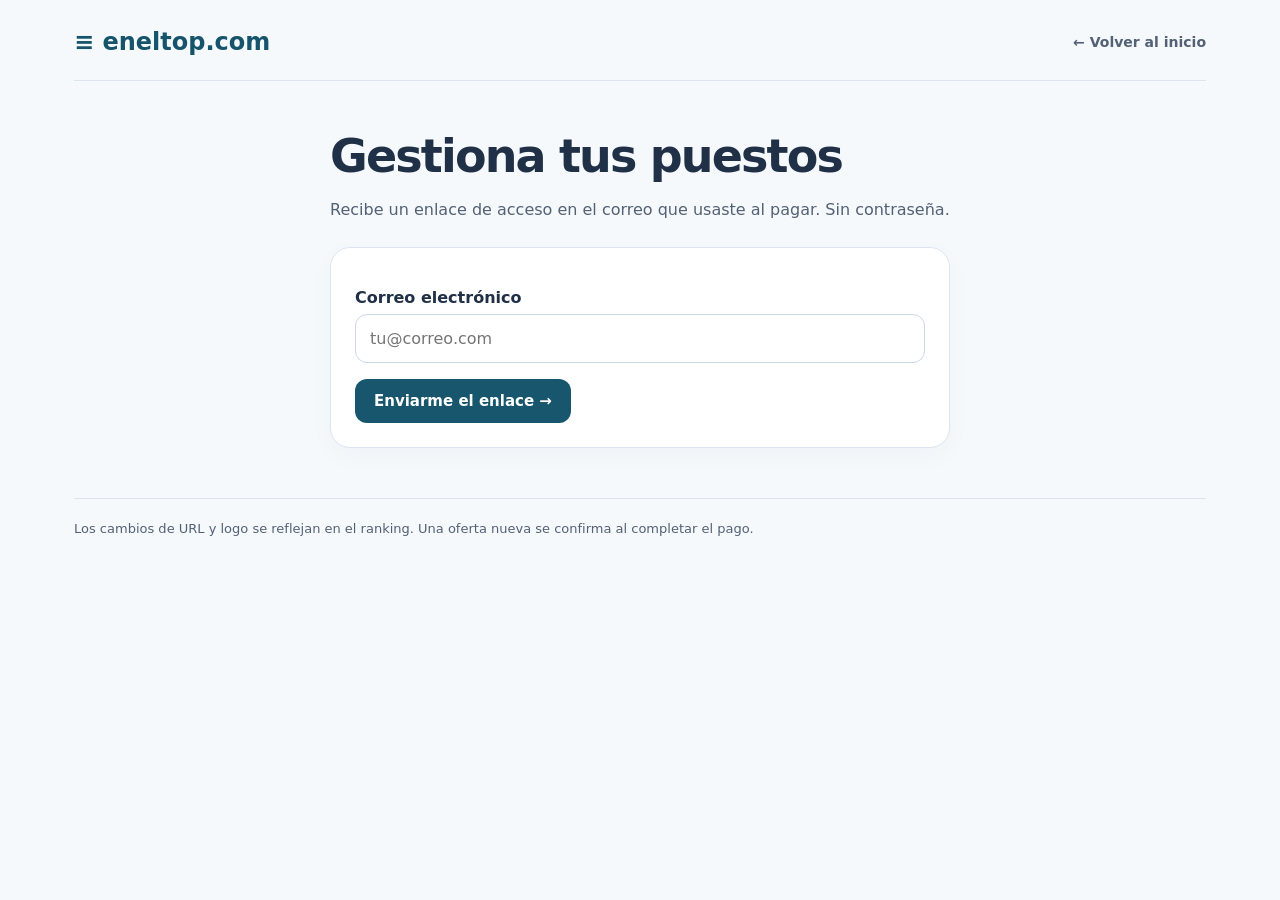
==== cuenta/index.html @ 21a35b9b "Suggest first place bid and keep inbox conversations live" ====
<!doctype html>
<html lang="es"><head><meta charset="utf-8"><meta name="viewport" content="width=device-width,initial-scale=1">
<title>Mi cuenta · EnElTop</title><link rel="icon" href="/assets/favicon.ico">
<style>
*{box-sizing:border-box}body{margin:0;background:#f6f9fc;color:#203047;font:16px system-ui,-apple-system,sans-serif}main{max-width:1180px;margin:0 auto;padding:28px 24px 80px}header{display:flex;align-items:center;justify-content:space-between;padding:0 0 24px;margin-bottom:34px;border-bottom:1px solid #dce5ef}a{color:#15546a}header a{text-decoration:none;font-weight:800;font-size:24px}h1{font-size:clamp(32px,4vw,46px);letter-spacing:-.04em;line-height:1.1;margin:0 0 10px}h2{margin:0 0 12px;letter-spacing:-.025em}p{color:#526174;line-height:1.5}.card{background:#fff;border:1px solid #dce5ef;border-radius:20px;padding:24px;margin:18px 0;box-shadow:0 8px 24px #10253e08}details.card summary{cursor:pointer;font-weight:800;color:#17566d}label{display:block;font-weight:700;margin:16px 0 7px}input{width:100%;padding:14px;border:1px solid #cbd8e6;border-radius:12px;font:inherit;color:#1e293b;background:#fff}input:focus,textarea:focus{outline:3px solid #cbe8f2;outline-offset:1px;border-color:#17566d}input[type=file]{padding:8px;color:#526174;font-size:14px}input[type=file]::file-selector-button{border:0;border-radius:9px;background:#edf4f8;color:#17566d;padding:10px 14px;font:700 14px system-ui;cursor:pointer;margin-right:12px}button,.button{display:inline-block;border:0;border-radius:12px;background:#17566d;color:#fff;padding:13px 19px;font:700 15px system-ui;cursor:pointer;text-decoration:none;margin-top:16px}button:hover,.button:hover{filter:brightness(.94)}button:disabled{opacity:.5}button.secondary{background:#edf4f8;color:#17566d}.row{display:flex;gap:12px;align-items:center;flex-wrap:wrap}.project-head{display:flex;gap:18px;align-items:center}.project-head img{width:76px;height:76px;border-radius:16px;object-fit:cover;border:1px solid #e2e9f0}.project-head h3{font-size:24px;letter-spacing:-.025em;margin:0 0 4px}.project-head p{margin:0}.message{padding:12px 14px;border-radius:10px;background:#edf4f8;margin-top:16px}.error{background:#fff1ed;color:#a13c29}small{display:block;color:#526174;margin-top:7px}#logout{margin-top:0}footer{margin-top:48px;color:#526174;font-size:14px}#login{max-width:620px;margin:50px auto}#login .card{margin-top:25px}
.account-hero{display:flex;justify-content:space-between;gap:24px;align-items:end;margin-bottom:28px}.eyebrow{color:#b84f3c;font-size:12px;font-weight:800;letter-spacing:.12em;margin:0 0 9px}.account-hero p:last-child{margin:0}.account-email{display:inline-block;background:#e9f2f6;color:#17566d;padding:9px 14px;border-radius:999px;font-size:14px;font-weight:700;overflow-wrap:anywhere}.account-hero .button{margin:0;white-space:nowrap}.dashboard-grid{display:grid;grid-template-columns:205px minmax(0,1fr);gap:28px;align-items:start}.account-nav{position:sticky;top:24px;display:grid;gap:6px}.account-nav a{display:block;padding:12px 15px;border-radius:11px;text-decoration:none;color:#43546a;font-size:14px;font-weight:750}.account-nav a:hover,.account-nav a:first-child{background:#e8f2f6;color:#17566d}.dashboard-content{min-width:0}.section-heading{display:flex;align-items:baseline;justify-content:space-between;gap:16px;margin-bottom:15px}.section-heading h2{font-size:24px;margin:0}.section-heading p{font-size:14px;margin:0}.project-card{margin:0 0 24px;padding:0;overflow:hidden}.project-card .project-head{padding:25px 28px;border-bottom:1px solid #e6edf3}.project-meta{display:flex;align-items:center;gap:10px;flex-wrap:wrap}.rank-pill{margin-left:auto;background:#fdf1ec;color:#b74d39;border-radius:999px;padding:8px 13px;font-size:14px;font-weight:800;white-space:nowrap}.project-layout{display:grid;grid-template-columns:minmax(0,1fr) 290px;gap:0}.project-edit{padding:24px 28px}.project-edit h4,.project-actions h4{font-size:16px;margin:0 0 3px}.project-edit .hint,.project-actions .hint{font-size:13px;margin:0 0 16px}.project-edit label:first-of-type{margin-top:0}.project-actions{border-left:1px solid #e6edf3;background:#fbfdff;padding:24px}.project-actions .button{margin:0;width:100%;text-align:center}.project-actions .share-box{margin:15px 0}.project-actions .bid-form{border-top:1px solid #dce5ef;padding-top:20px;margin-top:20px}.project-actions .bid-form label{margin-top:0}.project-actions .bid-form button{width:100%}.project-actions .bid-form small{font-size:12px;line-height:1.4}.inbox{margin-top:36px;scroll-margin-top:20px}.inbox textarea{display:block;width:100%;min-height:105px;padding:14px;border:1px solid #cbd8e6;border-radius:12px;font:inherit;color:#1e293b;resize:vertical}.thread{background:#fff;border:1px solid #dce5ef;border-radius:14px;padding:18px;margin:12px 0}.thread summary{cursor:pointer;font-weight:800;color:#17566d}.thread p{margin:10px 0}.bubble{padding:10px 12px;border-radius:12px;background:#edf4f8;margin:10px 0;white-space:pre-wrap;overflow-wrap:anywhere}.bubble.mine{background:#e6f4ee}.bubble small{margin-top:4px}.inbox .card{margin:14px 0}.empty-state{background:#fff;border:1px dashed #bfcedd;border-radius:16px;padding:26px;color:#526174}.empty-state strong{display:block;color:#203047;margin-bottom:5px}#help{margin-top:26px;scroll-margin-top:20px}#projects-section{scroll-margin-top:20px}
.share-box{margin:18px 0;border:1px solid #dce5ef;border-radius:14px;padding:14px}.share-box summary{cursor:pointer;color:#17566d;font-weight:800}.share-box-body{display:flex;align-items:center;gap:16px;margin-top:14px}.share-box img{width:150px;max-width:38%;height:auto;border:1px solid #dce5ef;border-radius:10px}.share-box .row{gap:8px}.share-box button,.share-box .button{margin:0;padding:10px 13px;font-size:14px;border-radius:999px}.share-box .secondary{background:#edf4f8;color:#17566d}.share-box .message{font-size:14px}.share-box .download{display:none}@media(max-width:500px){.share-box-body{gap:10px}.share-box img{width:110px;max-width:33%}}
.contact-view{max-width:620px;margin:0 auto}.contact-view .back-link{display:inline-block;margin-bottom:18px;font-weight:700;text-decoration:none}.contact-view .eyebrow{color:#b84f3c;font-size:12px;font-weight:800;letter-spacing:.1em;margin:0 0 10px}.contact-view h1{line-height:1.15}.recipient{display:flex;align-items:center;gap:16px;padding:16px;margin:22px 0;background:#f2f8fb;border-radius:16px}.recipient img{width:72px;height:72px;border-radius:14px;object-fit:cover}.recipient strong{display:block;font-size:20px}.recipient span{display:block;color:#526174;margin-top:4px}.contact-view textarea{display:block;width:100%;min-height:150px;padding:14px;border:1px solid #cbd8e6;border-radius:12px;font:inherit;resize:vertical}.contact-view .button{margin-right:10px}.contact-view .muted{font-size:14px}.contact-view .card{padding:30px}@media(max-width:600px){.contact-view .card{padding:22px}.recipient img{width:60px;height:60px}}
@media(max-width:850px){.dashboard-grid{grid-template-columns:1fr}.account-nav{position:static;display:flex;overflow-x:auto;border-bottom:1px solid #dce5ef;padding-bottom:10px}.account-nav a{white-space:nowrap}.project-layout{grid-template-columns:1fr}.project-actions{border-left:0;border-top:1px solid #e6edf3}.project-actions .button{width:auto}.project-actions .bid-form button{width:auto}}@media(max-width:600px){main{padding:18px 15px 60px}header{margin-bottom:26px}.account-hero{display:block}.account-hero .button{margin-top:18px}.project-card .project-head{padding:20px;align-items:flex-start}.project-head img{width:60px;height:60px}.project-head h3{font-size:20px}.rank-pill{margin-left:0}.project-edit,.project-actions{padding:20px}.section-heading{display:block}.section-heading p{margin-top:6px}}
.unread-alert{display:block;background:#b42332;color:#fff;padding:13px 16px;border-radius:12px;font-weight:800;text-decoration:none;margin:0 0 22px;box-shadow:0 8px 22px #b4233230;animation:unread-pulse 1.8s ease-in-out infinite}.unread-alert:hover{color:#fff}.unread-alert[hidden],.unread-count[hidden]{display:none}.unread-count{display:inline-block;background:#b42332;color:#fff;border-radius:999px;min-width:22px;padding:2px 7px;text-align:center;font-size:12px;margin-left:5px}.thread.unread{border-color:#d96771;box-shadow:0 0 0 2px #b4233218}.thread-unread{display:inline-block;background:#b42332;color:#fff;border-radius:999px;padding:3px 9px;font-size:12px;margin-left:8px}@keyframes unread-pulse{50%{box-shadow:0 8px 22px #b4233270;background:#cf3342}}@media(prefers-reduced-motion:reduce){.unread-alert{animation:none}}
header .home-link{font-size:14px;font-weight:700;color:#526174}header .home-link:hover{color:#17566d}footer{border-top:1px solid #dce5ef;padding-top:20px;display:flex;align-items:center;justify-content:space-between;gap:16px}footer p{font-size:13px;margin:0}footer button{flex:none}footer button.secondary{font-size:13px;padding:10px 14px;background:transparent;border:1px solid #cbd8e6;margin:0}footer[hidden]{display:none}@media(max-width:600px){footer{align-items:flex-start;flex-direction:column}header .home-link{font-size:12px}}
[hidden]{display:none!important}
</style></head><body><main><header><a href="/">≡ eneltop.com</a><a class="home-link" href="/">← Volver al inicio</a></header>
<section id="login"><h1>Gestiona tus puestos</h1><p id="login-intro">Recibe un enlace de acceso en el correo que usaste al pagar. Sin contraseña.</p><form id="login-form" class="card"><label for="email">Correo electrónico</label><input id="email" type="email" autocomplete="email" required maxlength="254" placeholder="tu@correo.com"><button>Enviarme el enlace →</button><div id="login-message" class="message" hidden role="status"></div></form></section>
<section id="contact-view" class="contact-view" hidden><a class="back-link" href="/cuenta/">← Volver a mis puestos</a><div class="card"><p class="eyebrow">MENSAJE PRIVADO</p><h1 id="contact-title">Contactar a un miembro</h1><div class="recipient"><img id="contact-logo" alt="" hidden><div><strong id="contact-name">Cargando puesto…</strong><span id="contact-category"></span></div></div><p id="contact-explainer">Tu mensaje llegará al inbox del propietario registrado de este puesto. Tu correo no se mostrará.</p><p id="contact-from" class="muted"></p><form id="contact-form"><label for="contact-text">Tu mensaje</label><textarea id="contact-text" required maxlength="2000" placeholder="Hola, vi tu puesto en EnElTop…"></textarea><button>Enviar a este miembro →</button><div id="contact-status" class="message" hidden role="status"></div></form><div id="contact-done" hidden><h2>Mensaje enviado</h2><p id="contact-done-text"></p><a class="button" href="/cuenta/#inbox">Ver mis mensajes →</a><a class="button" href="/">Volver al ranking</a></div><div id="contact-notice" class="message error" hidden role="status"></div></div></section>
<section id="account" hidden><div class="account-hero"><div><p class="eyebrow">MI CUENTA</p><h1>Tu espacio en EnElTop</h1><p id="account-email" class="account-email"></p></div><a class="button" href="/#ranking">Ver el ranking →</a></div><a id="unread-alert" class="unread-alert" href="#inbox" hidden aria-live="polite"></a><div class="dashboard-grid"><nav class="account-nav" aria-label="Secciones de mi cuenta"><a href="#projects-section">Mis puestos</a><a href="#inbox">Mensajes <span id="unread-count" class="unread-count" hidden></span></a><a href="#help">Ayuda</a></nav><div class="dashboard-content"><section id="projects-section"><div class="section-heading"><h2>Mis puestos</h2><p>Gestiona tu perfil y tu posición en el ranking.</p></div><div id="projects"></div><div id="empty" class="empty-state" hidden>No encontramos puestos pagados con este correo. Si pagaste con otra dirección, accede con ese correo.</div></section><section id="inbox" class="inbox"><div class="section-heading"><h2>Mensajes</h2><p>Tu correo nunca se muestra a otros miembros.</p></div><div id="threads"></div><div id="threads-empty" class="empty-state" hidden><strong>Tu bandeja está al día</strong>Los mensajes de otros miembros aparecerán aquí.</div></section><details id="help" class="card"><summary>¿Pagaste, pero tu puesto no aparece aquí?</summary><p>Si escribiste mal el correo al pagar, solicita una revisión. Verificaremos el pago con Dodo antes de cambiar el propietario del puesto. No incluyas datos de tarjeta.</p><form id="recovery-form"><label for="recovery-url">Enlace de tu puesto en EnElTop</label><input id="recovery-url" type="url" required placeholder="https://eneltop.com/p/…"><label for="recovery-note">Qué ocurrió</label><input id="recovery-note" required maxlength="500" placeholder="Escribí mal mi correo al pagar"><button>Solicitar revisión →</button><div id="recovery-message" class="message" hidden role="status"></div></form></details></div></div></section>
<footer><p>Los cambios de URL y logo se reflejan en el ranking. Una oferta nueva se confirma al completar el pago.</p><button id="logout" class="secondary" hidden>Cerrar sesión</button></footer></main><script src="/cuenta/script.js?v=8" defer></script></body></html>
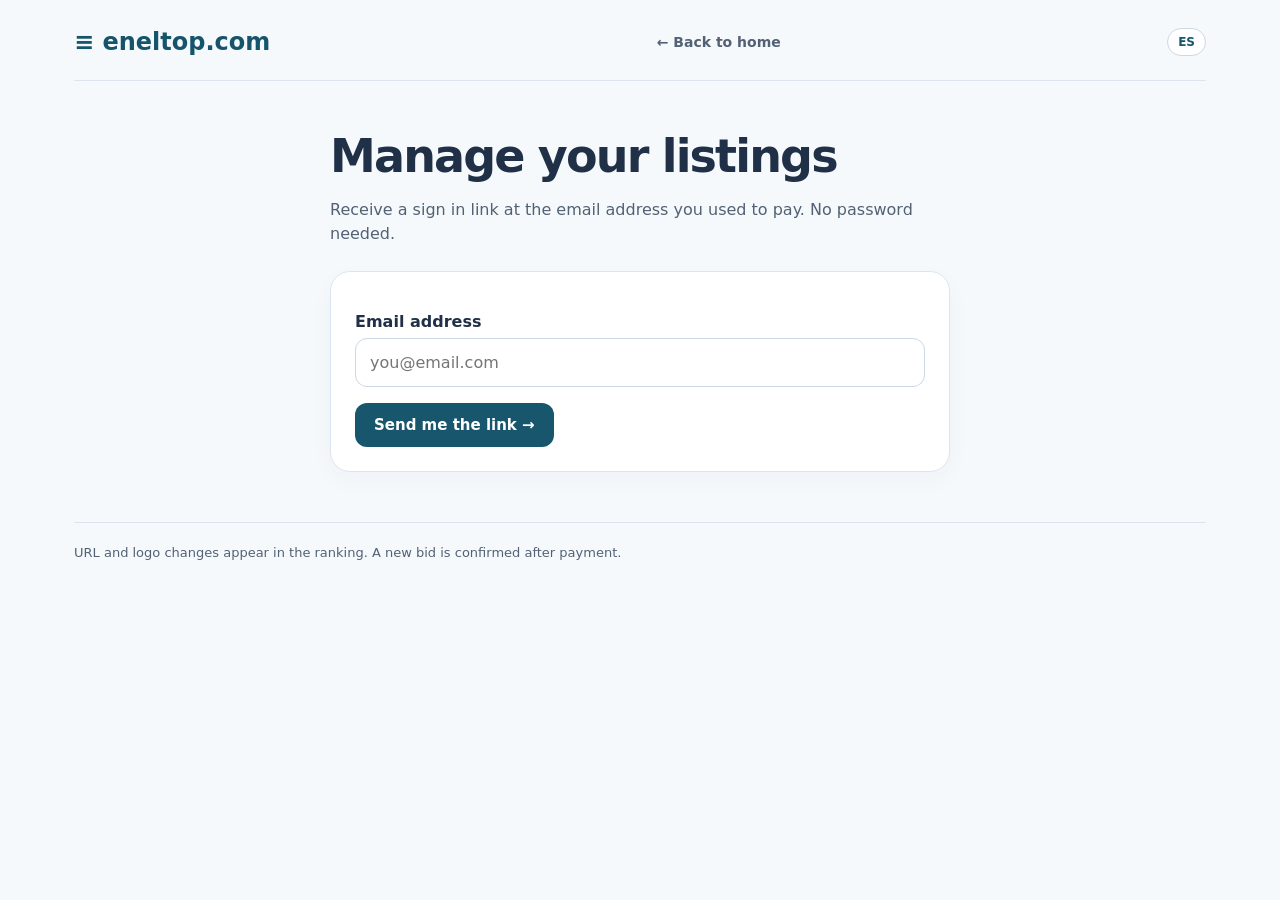
==== commit a1bd742b: "Add automatic Spanish and English interface" ====
--- a/cuenta/index.html
+++ b/cuenta/index.html
@@ -10,8 +10,10 @@
 .unread-alert{display:block;background:#b42332;color:#fff;padding:13px 16px;border-radius:12px;font-weight:800;text-decoration:none;margin:0 0 22px;box-shadow:0 8px 22px #b4233230;animation:unread-pulse 1.8s ease-in-out infinite}.unread-alert:hover{color:#fff}.unread-alert[hidden],.unread-count[hidden]{display:none}.unread-count{display:inline-block;background:#b42332;color:#fff;border-radius:999px;min-width:22px;padding:2px 7px;text-align:center;font-size:12px;margin-left:5px}.thread.unread{border-color:#d96771;box-shadow:0 0 0 2px #b4233218}.thread-unread{display:inline-block;background:#b42332;color:#fff;border-radius:999px;padding:3px 9px;font-size:12px;margin-left:8px}@keyframes unread-pulse{50%{box-shadow:0 8px 22px #b4233270;background:#cf3342}}@media(prefers-reduced-motion:reduce){.unread-alert{animation:none}}
 header .home-link{font-size:14px;font-weight:700;color:#526174}header .home-link:hover{color:#17566d}footer{border-top:1px solid #dce5ef;padding-top:20px;display:flex;align-items:center;justify-content:space-between;gap:16px}footer p{font-size:13px;margin:0}footer button{flex:none}footer button.secondary{font-size:13px;padding:10px 14px;background:transparent;border:1px solid #cbd8e6;margin:0}footer[hidden]{display:none}@media(max-width:600px){footer{align-items:flex-start;flex-direction:column}header .home-link{font-size:12px}}
 [hidden]{display:none!important}
+.thread>summary{display:flex;align-items:center;gap:12px;list-style:none}.thread>summary::-webkit-details-marker{display:none}.thread>summary::after{content:'⌄';font-size:24px;color:#526174;margin-left:auto;line-height:1}.thread[open]>summary::after{transform:rotate(180deg)}.thread-avatar{position:relative;flex:none;width:46px;height:46px;border-radius:50%;background:#e8f2f6;color:#17566d;display:grid;place-items:center;font-size:20px;font-weight:800}.thread-avatar img{width:100%;height:100%;border-radius:50%;object-fit:cover}.online-dot{position:absolute;right:0;bottom:0;width:13px;height:13px;background:#17a064;border:2px solid #fff;border-radius:50%;box-shadow:0 0 0 1px #d5e2dc}.thread-person{display:flex;flex-direction:column;min-width:0}.thread-person strong{color:#203047;white-space:nowrap;overflow:hidden;text-overflow:ellipsis}.presence-label{font-size:12px;color:#66758a;font-weight:600;margin-top:2px}.presence-label.online{color:#118053}.thread .thread-unread{margin-left:0}.thread-header-badges{display:flex;align-items:center;gap:8px;margin-left:auto}.thread-header-badges+.thread-person{margin-left:0}
+.thread{padding:0;overflow:visible;border-radius:18px}.thread>summary{padding:14px 18px;background:#f4f8fa;border-bottom:1px solid transparent;border-radius:18px}.thread[open]>summary{border-bottom-color:#dce5ef;border-radius:18px 18px 0 0}.chat-controls{position:relative;display:flex;justify-content:flex-end;align-items:center;gap:8px;padding:8px 14px;background:#fff;border-bottom:1px solid #e5ebf0}.connect-action{margin:0 auto 0 0;padding:8px 13px;border-radius:999px;font-size:12px}.connect-action.pending{background:#edf3f6;color:#66758a}.connect-action.accept{background:#168759}.chat-menu{position:relative}.chat-menu>summary{display:grid;place-items:center;width:34px;height:34px;border-radius:50%;cursor:pointer;font-size:22px;font-weight:800;color:#526174;list-style:none}.chat-menu>summary::-webkit-details-marker{display:none}.chat-menu>summary:hover{background:#edf3f6}.chat-menu-panel{position:absolute;right:0;top:39px;z-index:5;min-width:205px;padding:6px;background:#fff;border:1px solid #dce5ef;border-radius:12px;box-shadow:0 10px 30px #182d2430}.chat-control{display:block;width:100%;text-align:left;margin:0;padding:10px;border-radius:8px;background:transparent;color:#526174;font-size:12px}.chat-control:hover{background:#edf3f6}.chat-control.danger{color:#ae3040}.chat-transcript{height:min(430px,58vh);overflow-y:auto;padding:20px 18px;background-color:#eef3f1;background-image:radial-gradient(#cbd9d3 0.7px,transparent 0.7px);background-size:14px 14px;display:flex;flex-direction:column}.bubble{align-self:flex-start;max-width:78%;padding:9px 12px 7px;border-radius:4px 14px 14px 14px;background:#fff;box-shadow:0 1px 2px #182d2430;margin:4px 0}.bubble.mine{align-self:flex-end;border-radius:14px 4px 14px 14px;background:#d9fdd3}.bubble small{text-align:right;font-size:10px;color:#6f7e78}.chat-composer{display:grid;grid-template-columns:minmax(0,1fr) 46px;gap:9px;padding:12px;background:#f4f8fa;border-radius:0 0 18px 18px}.inbox .chat-composer textarea{min-height:45px;max-height:110px;border-radius:22px;padding:12px 16px;resize:none}.chat-composer button{width:46px;height:46px;padding:0;margin:0;border-radius:50%;font-size:20px}.chat-composer .message{grid-column:1/-1;margin:0}.chat-closed{text-align:center;padding:15px;background:#fff4f0;color:#9c4938;font-size:13px;font-weight:700;border-radius:0 0 18px 18px}.chat-closed[hidden]{display:none!important}.contacts-grid{display:grid;grid-template-columns:repeat(2,minmax(0,1fr));gap:12px}.contact-card{display:flex;align-items:center;gap:12px;background:#fff;border:1px solid #dce5ef;border-radius:15px;padding:14px}.contact-card img,.contact-placeholder{width:48px;height:48px;border-radius:50%;object-fit:cover;background:#e8f2f6;display:grid;place-items:center;font-weight:800;color:#17566d}.contact-card-info{min-width:0;flex:1}.contact-card-info strong{display:block}.contact-card-info span{font-size:12px;color:#66758a}.contact-actions{display:flex;gap:6px}.contact-actions button,.contact-actions a{margin:0;padding:8px 10px;font-size:12px}.connections{margin-top:36px;scroll-margin-top:20px}.connection-requests{margin-bottom:18px}@media(max-width:600px){.chat-transcript{height:58vh;padding:14px 10px}.bubble{max-width:88%}.chat-controls{padding:8px 10px}.thread>summary{padding:12px}.contacts-grid{grid-template-columns:1fr}}
 </style></head><body><main><header><a href="/">≡ eneltop.com</a><a class="home-link" href="/">← Volver al inicio</a></header>
 <section id="login"><h1>Gestiona tus puestos</h1><p id="login-intro">Recibe un enlace de acceso en el correo que usaste al pagar. Sin contraseña.</p><form id="login-form" class="card"><label for="email">Correo electrónico</label><input id="email" type="email" autocomplete="email" required maxlength="254" placeholder="tu@correo.com"><button>Enviarme el enlace →</button><div id="login-message" class="message" hidden role="status"></div></form></section>
 <section id="contact-view" class="contact-view" hidden><a class="back-link" href="/cuenta/">← Volver a mis puestos</a><div class="card"><p class="eyebrow">MENSAJE PRIVADO</p><h1 id="contact-title">Contactar a un miembro</h1><div class="recipient"><img id="contact-logo" alt="" hidden><div><strong id="contact-name">Cargando puesto…</strong><span id="contact-category"></span></div></div><p id="contact-explainer">Tu mensaje llegará al inbox del propietario registrado de este puesto. Tu correo no se mostrará.</p><p id="contact-from" class="muted"></p><form id="contact-form"><label for="contact-text">Tu mensaje</label><textarea id="contact-text" required maxlength="2000" placeholder="Hola, vi tu puesto en EnElTop…"></textarea><button>Enviar a este miembro →</button><div id="contact-status" class="message" hidden role="status"></div></form><div id="contact-done" hidden><h2>Mensaje enviado</h2><p id="contact-done-text"></p><a class="button" href="/cuenta/#inbox">Ver mis mensajes →</a><a class="button" href="/">Volver al ranking</a></div><div id="contact-notice" class="message error" hidden role="status"></div></div></section>
-<section id="account" hidden><div class="account-hero"><div><p class="eyebrow">MI CUENTA</p><h1>Tu espacio en EnElTop</h1><p id="account-email" class="account-email"></p></div><a class="button" href="/#ranking">Ver el ranking →</a></div><a id="unread-alert" class="unread-alert" href="#inbox" hidden aria-live="polite"></a><div class="dashboard-grid"><nav class="account-nav" aria-label="Secciones de mi cuenta"><a href="#projects-section">Mis puestos</a><a href="#inbox">Mensajes <span id="unread-count" class="unread-count" hidden></span></a><a href="#help">Ayuda</a></nav><div class="dashboard-content"><section id="projects-section"><div class="section-heading"><h2>Mis puestos</h2><p>Gestiona tu perfil y tu posición en el ranking.</p></div><div id="projects"></div><div id="empty" class="empty-state" hidden>No encontramos puestos pagados con este correo. Si pagaste con otra dirección, accede con ese correo.</div></section><section id="inbox" class="inbox"><div class="section-heading"><h2>Mensajes</h2><p>Tu correo nunca se muestra a otros miembros.</p></div><div id="threads"></div><div id="threads-empty" class="empty-state" hidden><strong>Tu bandeja está al día</strong>Los mensajes de otros miembros aparecerán aquí.</div></section><details id="help" class="card"><summary>¿Pagaste, pero tu puesto no aparece aquí?</summary><p>Si escribiste mal el correo al pagar, solicita una revisión. Verificaremos el pago con Dodo antes de cambiar el propietario del puesto. No incluyas datos de tarjeta.</p><form id="recovery-form"><label for="recovery-url">Enlace de tu puesto en EnElTop</label><input id="recovery-url" type="url" required placeholder="https://eneltop.com/p/…"><label for="recovery-note">Qué ocurrió</label><input id="recovery-note" required maxlength="500" placeholder="Escribí mal mi correo al pagar"><button>Solicitar revisión →</button><div id="recovery-message" class="message" hidden role="status"></div></form></details></div></div></section>
-<footer><p>Los cambios de URL y logo se reflejan en el ranking. Una oferta nueva se confirma al completar el pago.</p><button id="logout" class="secondary" hidden>Cerrar sesión</button></footer></main><script src="/cuenta/script.js?v=8" defer></script></body></html>
+<section id="account" hidden><div class="account-hero"><div><p class="eyebrow">MI CUENTA</p><h1>Tu espacio en EnElTop</h1><p id="account-email" class="account-email"></p></div><a class="button" href="/#ranking">Ver el ranking →</a></div><a id="unread-alert" class="unread-alert" href="#inbox" hidden aria-live="polite"></a><div class="dashboard-grid"><nav class="account-nav" aria-label="Secciones de mi cuenta"><a href="#projects-section">Mis puestos</a><a href="#inbox">Mensajes <span id="unread-count" class="unread-count" hidden></span></a><a href="#connections">Mis contactos</a><a href="#help">Ayuda</a></nav><div class="dashboard-content"><section id="projects-section"><div class="section-heading"><h2>Mis puestos</h2><p>Gestiona tu perfil y tu posición en el ranking.</p></div><div id="projects"></div><div id="empty" class="empty-state" hidden>No encontramos puestos pagados con este correo. Si pagaste con otra dirección, accede con ese correo.</div></section><section id="inbox" class="inbox"><div class="section-heading"><h2>Mensajes</h2><p>Tu correo nunca se muestra a otros miembros.</p></div><div id="threads"></div><div id="threads-empty" class="empty-state" hidden><strong>Tu bandeja está al día</strong>Los mensajes de otros miembros aparecerán aquí.</div></section><section id="connections" class="connections"><div class="section-heading"><h2>Mis contactos</h2><p>Conexiones aceptadas entre miembros.</p></div><div id="connection-requests" class="connection-requests"></div><div id="contacts" class="contacts-grid"></div><div id="contacts-empty" class="empty-state" hidden><strong>Aún no tienes contactos</strong>Puedes enviar una solicitud desde cualquier conversación.</div></section><details id="help" class="card"><summary>¿Pagaste, pero tu puesto no aparece aquí?</summary><p>Si escribiste mal el correo al pagar, solicita una revisión. Verificaremos el pago con Dodo antes de cambiar el propietario del puesto. No incluyas datos de tarjeta.</p><form id="recovery-form"><label for="recovery-url">Enlace de tu puesto en EnElTop</label><input id="recovery-url" type="url" required placeholder="https://eneltop.com/p/…"><label for="recovery-note">Qué ocurrió</label><input id="recovery-note" required maxlength="500" placeholder="Escribí mal mi correo al pagar"><button>Solicitar revisión →</button><div id="recovery-message" class="message" hidden role="status"></div></form></details></div></div></section>
+<footer><p>Los cambios de URL y logo se reflejan en el ranking. Una oferta nueva se confirma al completar el pago.</p><button id="logout" class="secondary" hidden>Cerrar sesión</button></footer></main><script src="/i18n.js?v=1"></script><script src="/cuenta/script.js?v=14" defer></script></body></html>
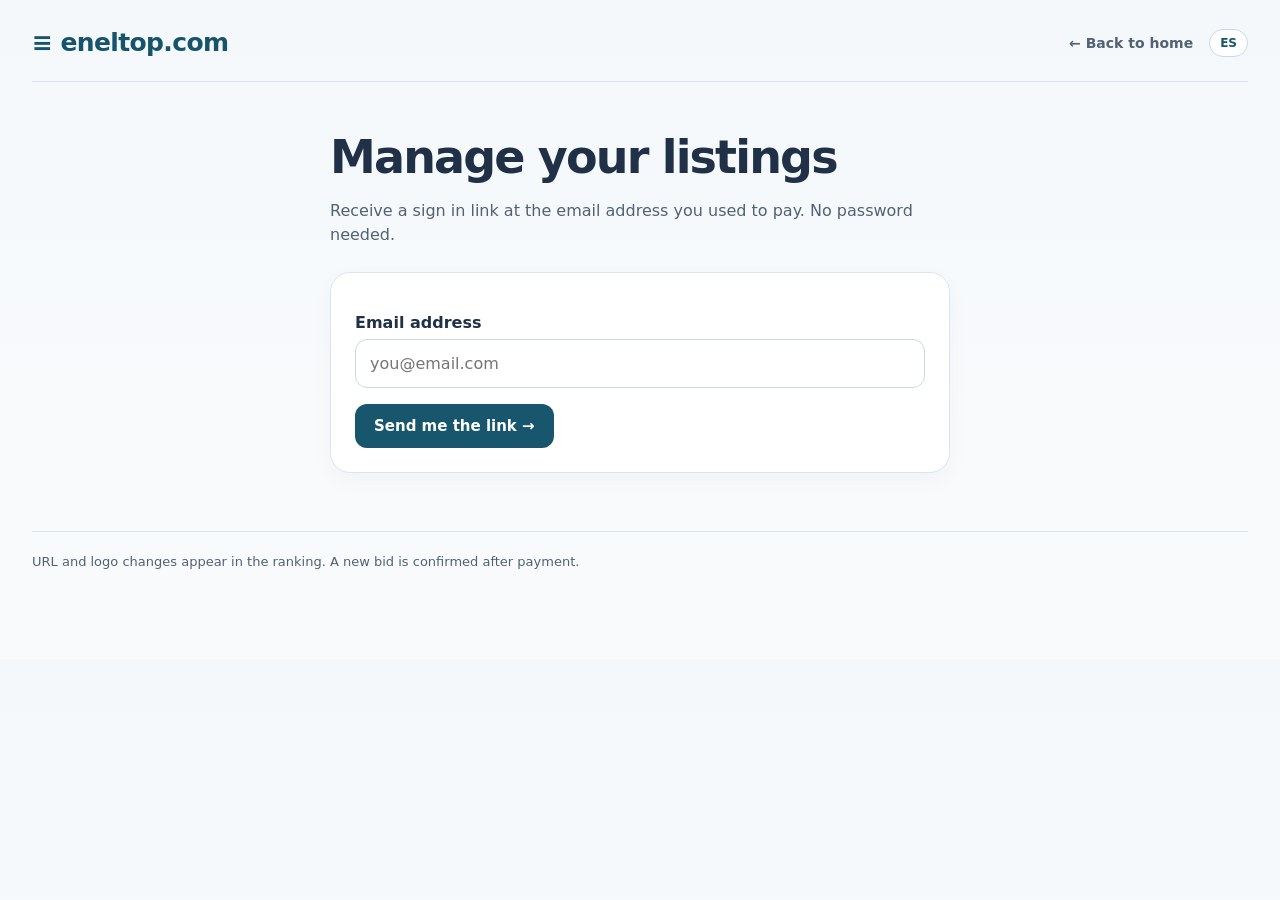
==== commit ca6b8456: "Refine account dashboard layout" ====
--- a/cuenta/index.html
+++ b/cuenta/index.html
@@ -12,8 +12,13 @@
 [hidden]{display:none!important}
 .thread>summary{display:flex;align-items:center;gap:12px;list-style:none}.thread>summary::-webkit-details-marker{display:none}.thread>summary::after{content:'⌄';font-size:24px;color:#526174;margin-left:auto;line-height:1}.thread[open]>summary::after{transform:rotate(180deg)}.thread-avatar{position:relative;flex:none;width:46px;height:46px;border-radius:50%;background:#e8f2f6;color:#17566d;display:grid;place-items:center;font-size:20px;font-weight:800}.thread-avatar img{width:100%;height:100%;border-radius:50%;object-fit:cover}.online-dot{position:absolute;right:0;bottom:0;width:13px;height:13px;background:#17a064;border:2px solid #fff;border-radius:50%;box-shadow:0 0 0 1px #d5e2dc}.thread-person{display:flex;flex-direction:column;min-width:0}.thread-person strong{color:#203047;white-space:nowrap;overflow:hidden;text-overflow:ellipsis}.presence-label{font-size:12px;color:#66758a;font-weight:600;margin-top:2px}.presence-label.online{color:#118053}.thread .thread-unread{margin-left:0}.thread-header-badges{display:flex;align-items:center;gap:8px;margin-left:auto}.thread-header-badges+.thread-person{margin-left:0}
 .thread{padding:0;overflow:visible;border-radius:18px}.thread>summary{padding:14px 18px;background:#f4f8fa;border-bottom:1px solid transparent;border-radius:18px}.thread[open]>summary{border-bottom-color:#dce5ef;border-radius:18px 18px 0 0}.chat-controls{position:relative;display:flex;justify-content:flex-end;align-items:center;gap:8px;padding:8px 14px;background:#fff;border-bottom:1px solid #e5ebf0}.connect-action{margin:0 auto 0 0;padding:8px 13px;border-radius:999px;font-size:12px}.connect-action.pending{background:#edf3f6;color:#66758a}.connect-action.accept{background:#168759}.chat-menu{position:relative}.chat-menu>summary{display:grid;place-items:center;width:34px;height:34px;border-radius:50%;cursor:pointer;font-size:22px;font-weight:800;color:#526174;list-style:none}.chat-menu>summary::-webkit-details-marker{display:none}.chat-menu>summary:hover{background:#edf3f6}.chat-menu-panel{position:absolute;right:0;top:39px;z-index:5;min-width:205px;padding:6px;background:#fff;border:1px solid #dce5ef;border-radius:12px;box-shadow:0 10px 30px #182d2430}.chat-control{display:block;width:100%;text-align:left;margin:0;padding:10px;border-radius:8px;background:transparent;color:#526174;font-size:12px}.chat-control:hover{background:#edf3f6}.chat-control.danger{color:#ae3040}.chat-transcript{height:min(430px,58vh);overflow-y:auto;padding:20px 18px;background-color:#eef3f1;background-image:radial-gradient(#cbd9d3 0.7px,transparent 0.7px);background-size:14px 14px;display:flex;flex-direction:column}.bubble{align-self:flex-start;max-width:78%;padding:9px 12px 7px;border-radius:4px 14px 14px 14px;background:#fff;box-shadow:0 1px 2px #182d2430;margin:4px 0}.bubble.mine{align-self:flex-end;border-radius:14px 4px 14px 14px;background:#d9fdd3}.bubble small{text-align:right;font-size:10px;color:#6f7e78}.chat-composer{display:grid;grid-template-columns:minmax(0,1fr) 46px;gap:9px;padding:12px;background:#f4f8fa;border-radius:0 0 18px 18px}.inbox .chat-composer textarea{min-height:45px;max-height:110px;border-radius:22px;padding:12px 16px;resize:none}.chat-composer button{width:46px;height:46px;padding:0;margin:0;border-radius:50%;font-size:20px}.chat-composer .message{grid-column:1/-1;margin:0}.chat-closed{text-align:center;padding:15px;background:#fff4f0;color:#9c4938;font-size:13px;font-weight:700;border-radius:0 0 18px 18px}.chat-closed[hidden]{display:none!important}.contacts-grid{display:grid;grid-template-columns:repeat(2,minmax(0,1fr));gap:12px}.contact-card{display:flex;align-items:center;gap:12px;background:#fff;border:1px solid #dce5ef;border-radius:15px;padding:14px}.contact-card img,.contact-placeholder{width:48px;height:48px;border-radius:50%;object-fit:cover;background:#e8f2f6;display:grid;place-items:center;font-weight:800;color:#17566d}.contact-card-info{min-width:0;flex:1}.contact-card-info strong{display:block}.contact-card-info span{font-size:12px;color:#66758a}.contact-actions{display:flex;gap:6px}.contact-actions button,.contact-actions a{margin:0;padding:8px 10px;font-size:12px}.connections{margin-top:36px;scroll-margin-top:20px}.connection-requests{margin-bottom:18px}@media(max-width:600px){.chat-transcript{height:58vh;padding:14px 10px}.bubble{max-width:88%}.chat-controls{padding:8px 10px}.thread>summary{padding:12px}.contacts-grid{grid-template-columns:1fr}}
+/* Account dashboard refinement */
+body{background:linear-gradient(180deg,#f4f8fb 0,#f8fafc 420px)}main{max-width:1360px;padding:28px 32px 88px}header{gap:16px}header>a:first-child{font-size:25px;letter-spacing:-.025em}header .home-link{margin-left:auto}.account-hero{padding:30px 34px;border:1px solid #dce5ef;border-radius:24px;background:linear-gradient(125deg,#fff 35%,#eef7fa);box-shadow:0 12px 34px #17304b0a}.account-hero h1{font-size:clamp(36px,4.2vw,56px)}.dashboard-grid{grid-template-columns:220px minmax(0,1fr);gap:34px;margin-top:30px}.account-nav{top:20px;padding:12px;background:#fff;border:1px solid #dce5ef;border-radius:16px;box-shadow:0 8px 24px #10253e08}.account-nav a{padding:13px 15px}.section-heading{padding:0 4px}.section-heading h2{font-size:28px}.project-card{border-radius:24px;box-shadow:0 14px 36px #10253e0c}.project-card .project-head{padding:28px 32px}.project-layout{grid-template-columns:minmax(0,1fr) 340px}.project-edit{padding:30px 32px}.project-actions{padding:30px}.project-edit form>button{padding-left:24px;padding-right:24px}.account-file-input{position:absolute!important;width:1px!important;height:1px!important;overflow:hidden!important;clip:rect(0 0 0 0)!important;white-space:nowrap!important}.account-file-picker{display:flex;align-items:center;gap:12px;width:100%;min-height:52px;padding:7px;border:1px solid #cbd8e6;border-radius:12px;background:#fff;cursor:pointer;margin:0}.account-file-action{flex:none;padding:9px 13px;border-radius:9px;background:#edf4f8;color:#17566d;font-size:14px;font-weight:800}.account-file-name{min-width:0;overflow:hidden;text-overflow:ellipsis;white-space:nowrap;color:#526174;font-size:14px;font-weight:500}.inbox,.connections{padding-top:10px}.thread{box-shadow:0 8px 24px #10253e08}footer{margin-top:58px}.language-toggle{flex:none}
+@media(max-width:1050px){main{padding-left:24px;padding-right:24px}.dashboard-grid{grid-template-columns:190px minmax(0,1fr);gap:22px}.project-layout{grid-template-columns:minmax(0,1fr) 300px}}
+@media(max-width:850px){.account-hero{padding:25px}.dashboard-grid{display:block}.account-nav{position:sticky;top:0;z-index:10;display:flex;margin:0 0 26px;padding:8px;overflow-x:auto;border-radius:14px}.project-layout{grid-template-columns:1fr}.project-actions{border-left:0;border-top:1px solid #e6edf3}.contacts-grid{grid-template-columns:1fr}}
+@media(max-width:600px){main{padding:14px 14px 60px}header{padding-bottom:16px;margin-bottom:20px}header>a:first-child{font-size:20px}header .home-link{font-size:11px}.account-hero{padding:22px 20px;border-radius:19px}.account-hero h1{font-size:34px}.account-email{max-width:100%}.account-nav{margin-left:-2px;margin-right:-2px}.section-heading h2{font-size:24px}.project-card .project-head,.project-edit,.project-actions{padding:20px}.project-layout{display:block}.rank-pill{font-size:12px;white-space:normal;text-align:center}.project-actions .button,.project-actions .bid-form button{width:100%}}
 </style></head><body><main><header><a href="/">≡ eneltop.com</a><a class="home-link" href="/">← Volver al inicio</a></header>
 <section id="login"><h1>Gestiona tus puestos</h1><p id="login-intro">Recibe un enlace de acceso en el correo que usaste al pagar. Sin contraseña.</p><form id="login-form" class="card"><label for="email">Correo electrónico</label><input id="email" type="email" autocomplete="email" required maxlength="254" placeholder="tu@correo.com"><button>Enviarme el enlace →</button><div id="login-message" class="message" hidden role="status"></div></form></section>
 <section id="contact-view" class="contact-view" hidden><a class="back-link" href="/cuenta/">← Volver a mis puestos</a><div class="card"><p class="eyebrow">MENSAJE PRIVADO</p><h1 id="contact-title">Contactar a un miembro</h1><div class="recipient"><img id="contact-logo" alt="" hidden><div><strong id="contact-name">Cargando puesto…</strong><span id="contact-category"></span></div></div><p id="contact-explainer">Tu mensaje llegará al inbox del propietario registrado de este puesto. Tu correo no se mostrará.</p><p id="contact-from" class="muted"></p><form id="contact-form"><label for="contact-text">Tu mensaje</label><textarea id="contact-text" required maxlength="2000" placeholder="Hola, vi tu puesto en EnElTop…"></textarea><button>Enviar a este miembro →</button><div id="contact-status" class="message" hidden role="status"></div></form><div id="contact-done" hidden><h2>Mensaje enviado</h2><p id="contact-done-text"></p><a class="button" href="/cuenta/#inbox">Ver mis mensajes →</a><a class="button" href="/">Volver al ranking</a></div><div id="contact-notice" class="message error" hidden role="status"></div></div></section>
 <section id="account" hidden><div class="account-hero"><div><p class="eyebrow">MI CUENTA</p><h1>Tu espacio en EnElTop</h1><p id="account-email" class="account-email"></p></div><a class="button" href="/#ranking">Ver el ranking →</a></div><a id="unread-alert" class="unread-alert" href="#inbox" hidden aria-live="polite"></a><div class="dashboard-grid"><nav class="account-nav" aria-label="Secciones de mi cuenta"><a href="#projects-section">Mis puestos</a><a href="#inbox">Mensajes <span id="unread-count" class="unread-count" hidden></span></a><a href="#connections">Mis contactos</a><a href="#help">Ayuda</a></nav><div class="dashboard-content"><section id="projects-section"><div class="section-heading"><h2>Mis puestos</h2><p>Gestiona tu perfil y tu posición en el ranking.</p></div><div id="projects"></div><div id="empty" class="empty-state" hidden>No encontramos puestos pagados con este correo. Si pagaste con otra dirección, accede con ese correo.</div></section><section id="inbox" class="inbox"><div class="section-heading"><h2>Mensajes</h2><p>Tu correo nunca se muestra a otros miembros.</p></div><div id="threads"></div><div id="threads-empty" class="empty-state" hidden><strong>Tu bandeja está al día</strong>Los mensajes de otros miembros aparecerán aquí.</div></section><section id="connections" class="connections"><div class="section-heading"><h2>Mis contactos</h2><p>Conexiones aceptadas entre miembros.</p></div><div id="connection-requests" class="connection-requests"></div><div id="contacts" class="contacts-grid"></div><div id="contacts-empty" class="empty-state" hidden><strong>Aún no tienes contactos</strong>Puedes enviar una solicitud desde cualquier conversación.</div></section><details id="help" class="card"><summary>¿Pagaste, pero tu puesto no aparece aquí?</summary><p>Si escribiste mal el correo al pagar, solicita una revisión. Verificaremos el pago con Dodo antes de cambiar el propietario del puesto. No incluyas datos de tarjeta.</p><form id="recovery-form"><label for="recovery-url">Enlace de tu puesto en EnElTop</label><input id="recovery-url" type="url" required placeholder="https://eneltop.com/p/…"><label for="recovery-note">Qué ocurrió</label><input id="recovery-note" required maxlength="500" placeholder="Escribí mal mi correo al pagar"><button>Solicitar revisión →</button><div id="recovery-message" class="message" hidden role="status"></div></form></details></div></div></section>
-<footer><p>Los cambios de URL y logo se reflejan en el ranking. Una oferta nueva se confirma al completar el pago.</p><button id="logout" class="secondary" hidden>Cerrar sesión</button></footer></main><script src="/i18n.js?v=1"></script><script src="/cuenta/script.js?v=14" defer></script></body></html>
+<footer><p>Los cambios de URL y logo se reflejan en el ranking. Una oferta nueva se confirma al completar el pago.</p><button id="logout" class="secondary" hidden>Cerrar sesión</button></footer></main><script src="/i18n.js?v=2"></script><script src="/cuenta/script.js?v=15" defer></script></body></html>
